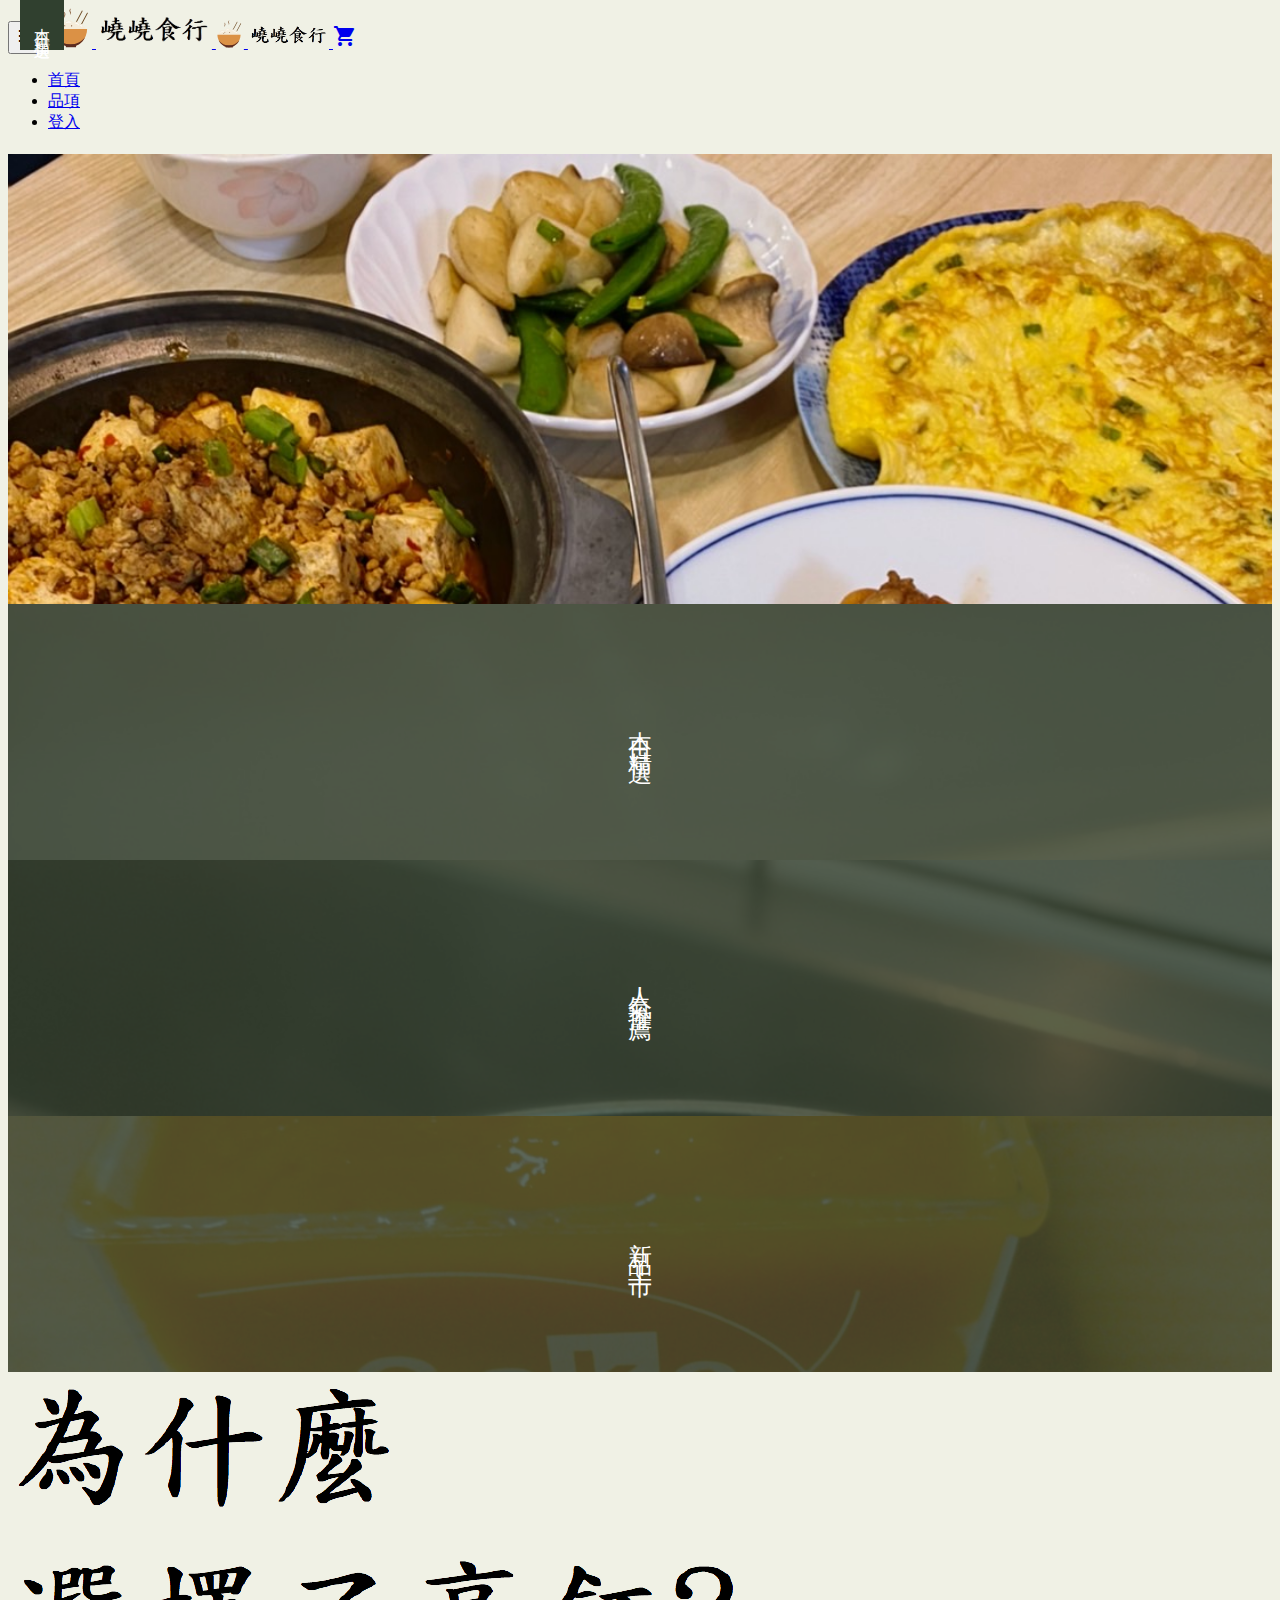
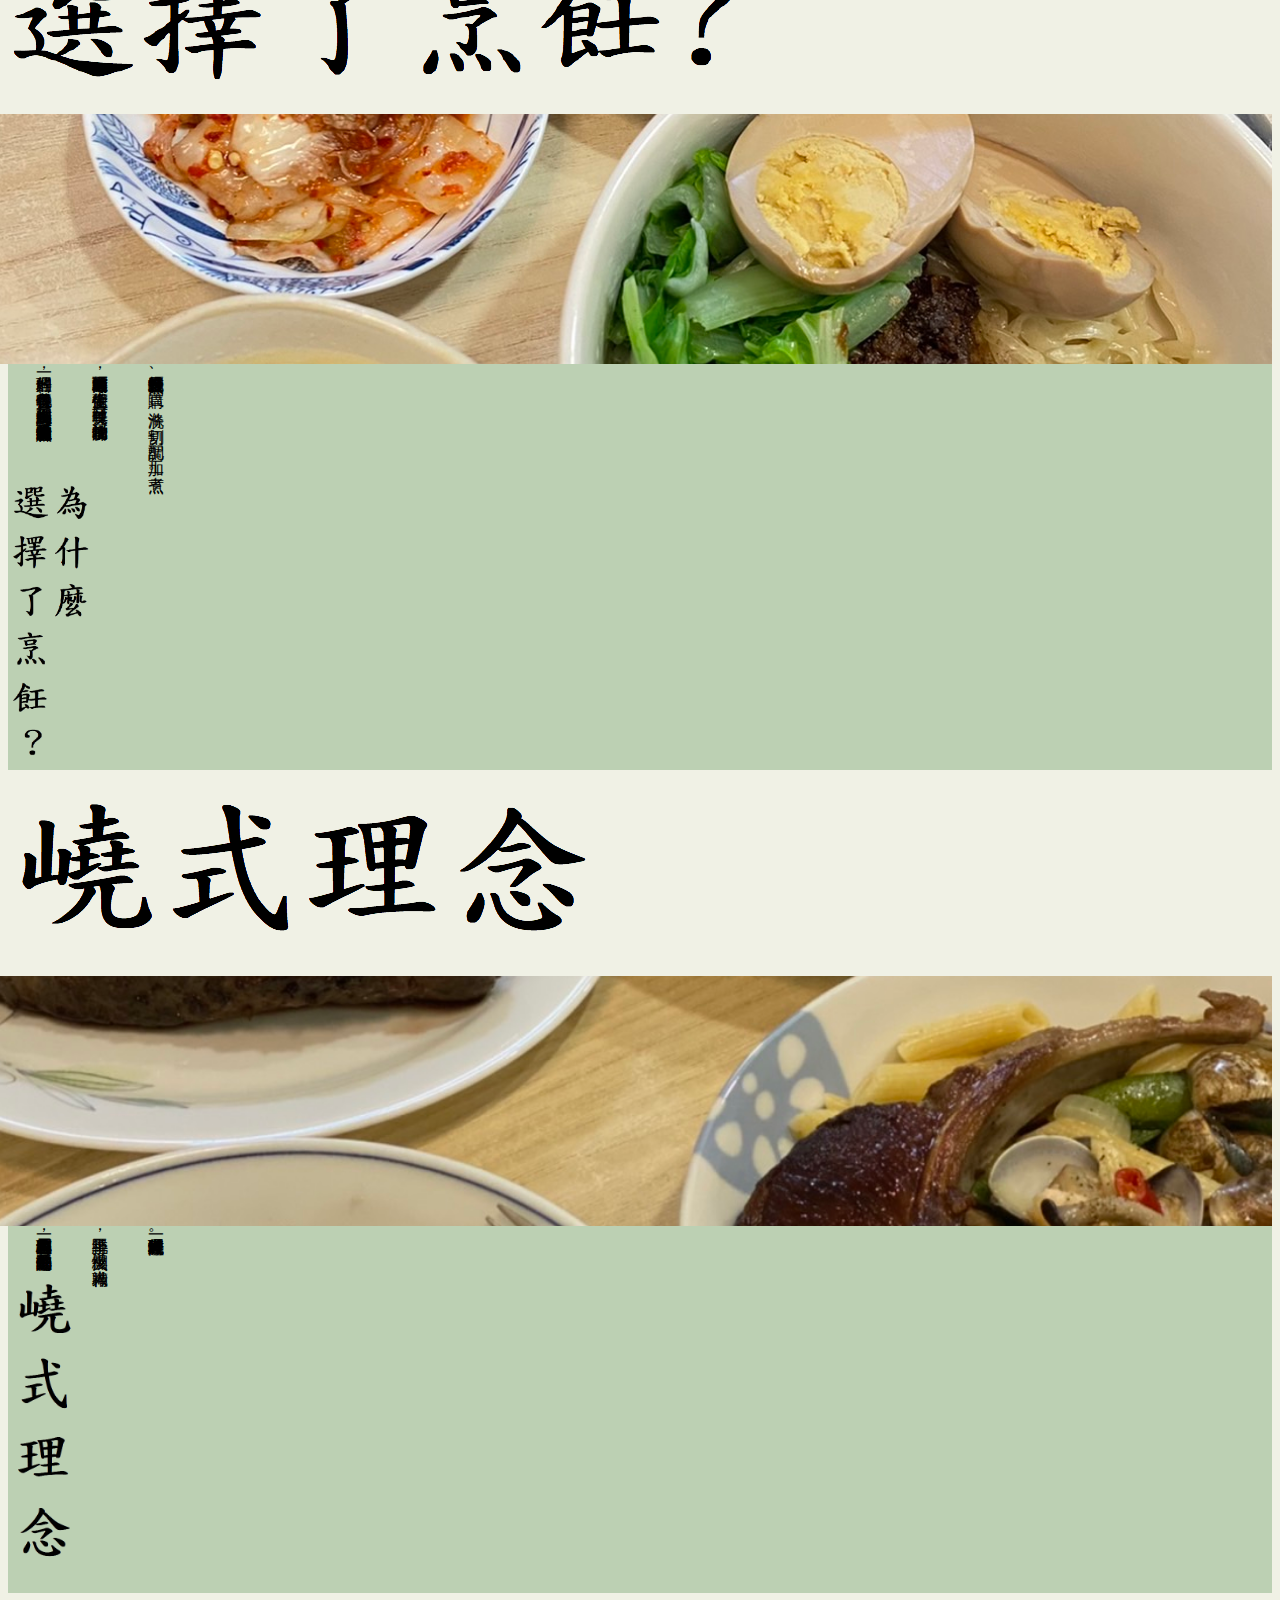
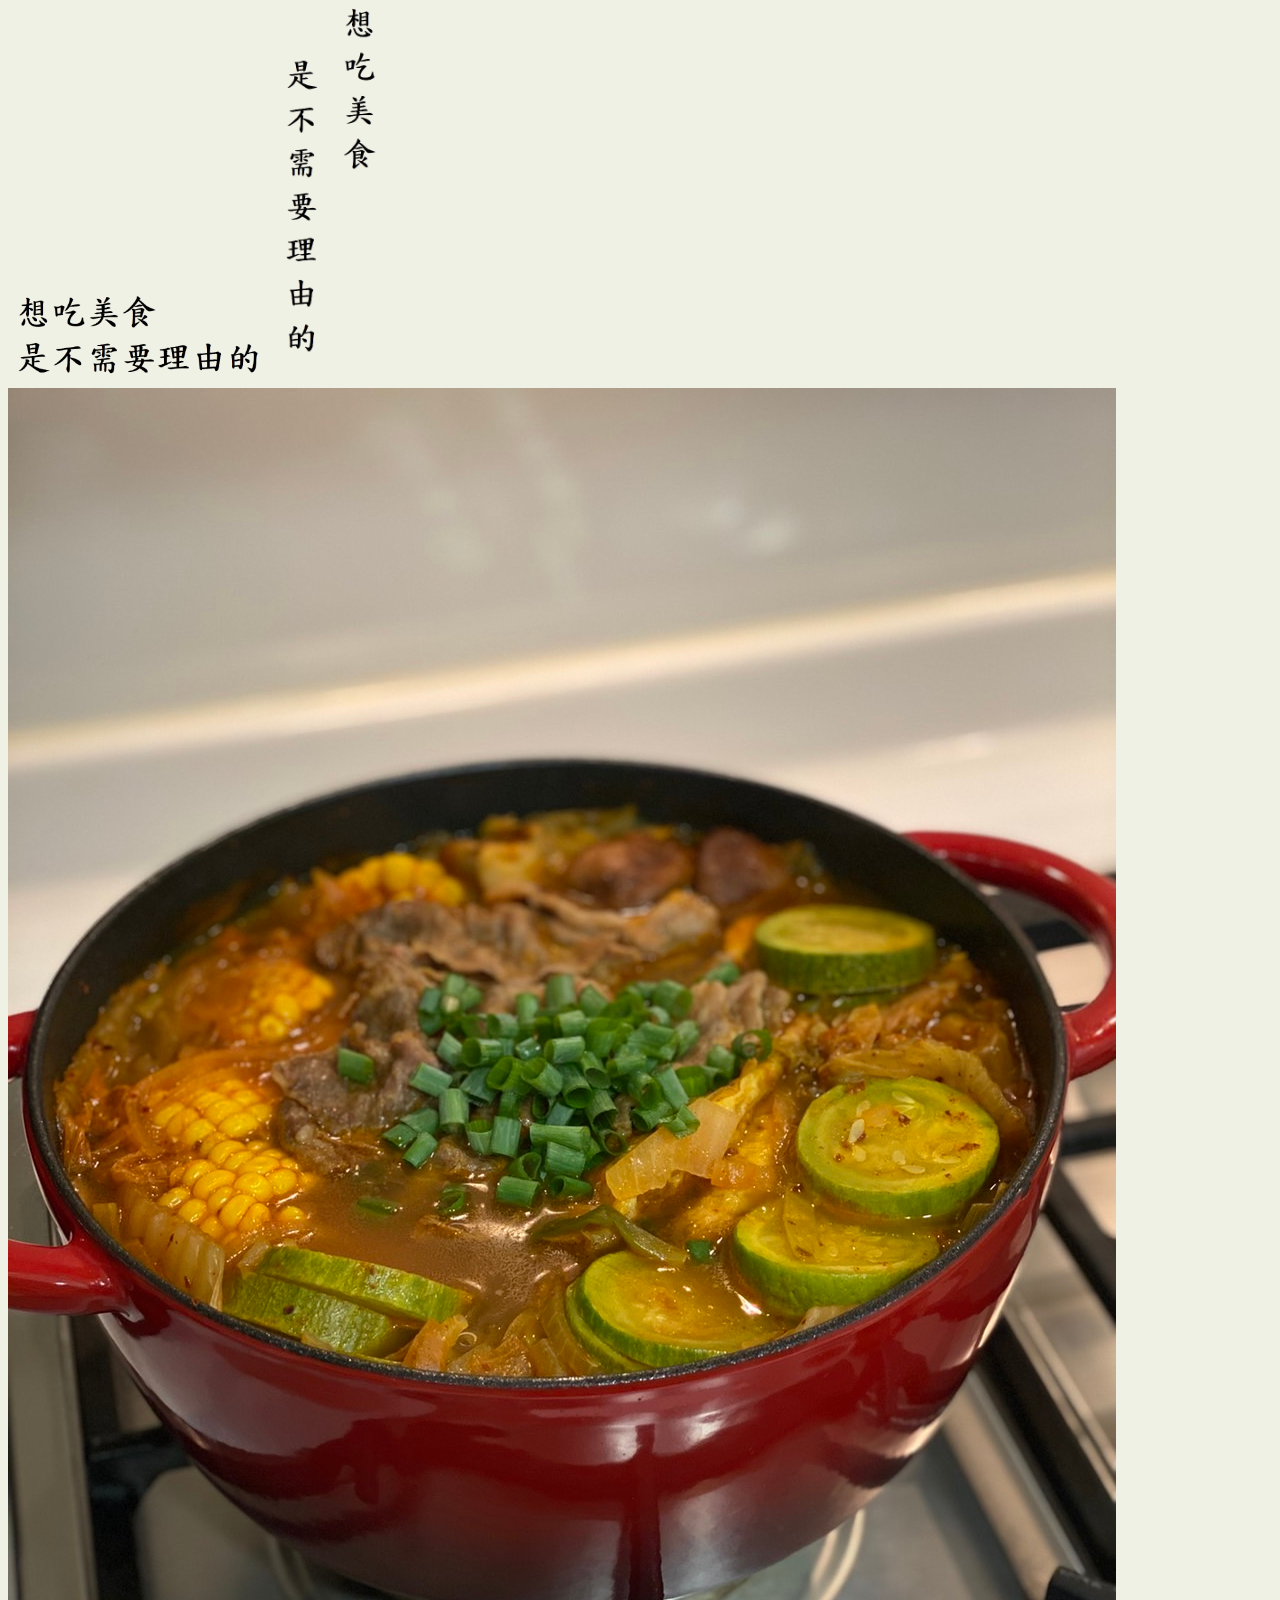
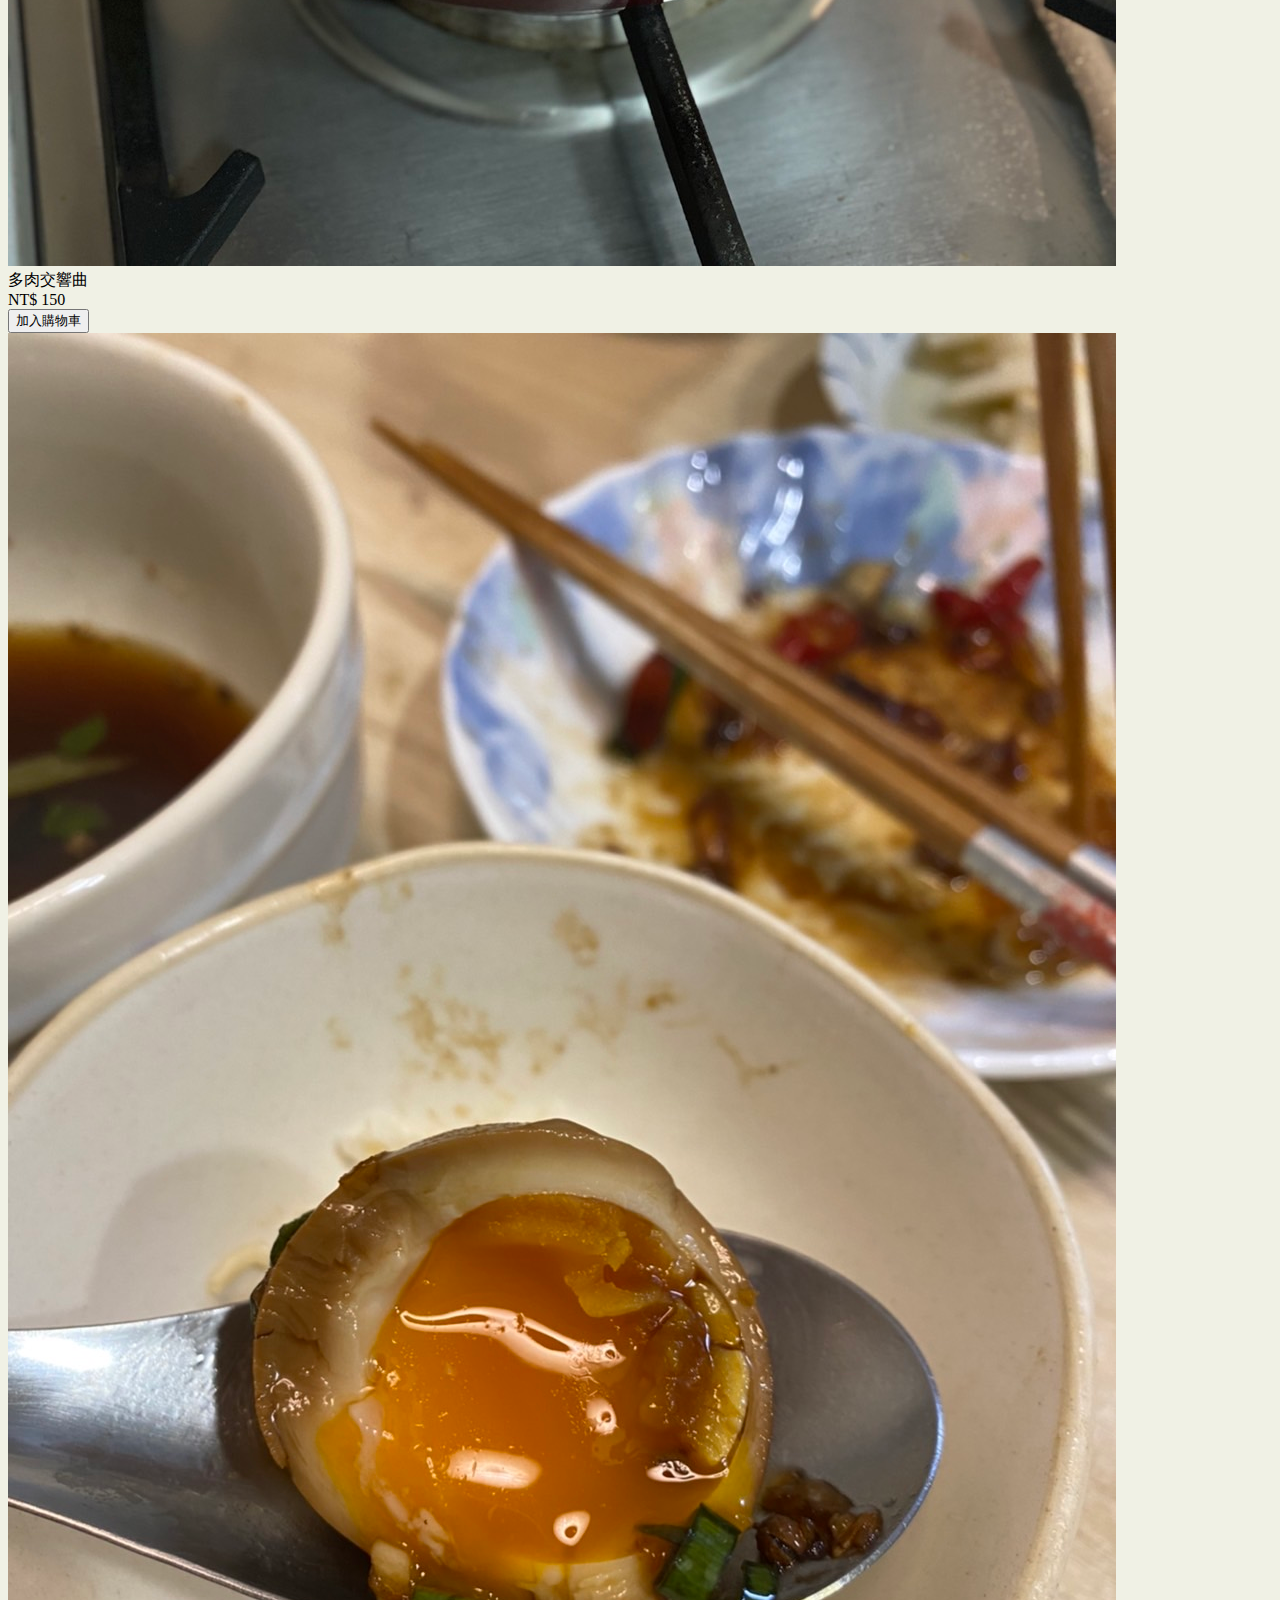
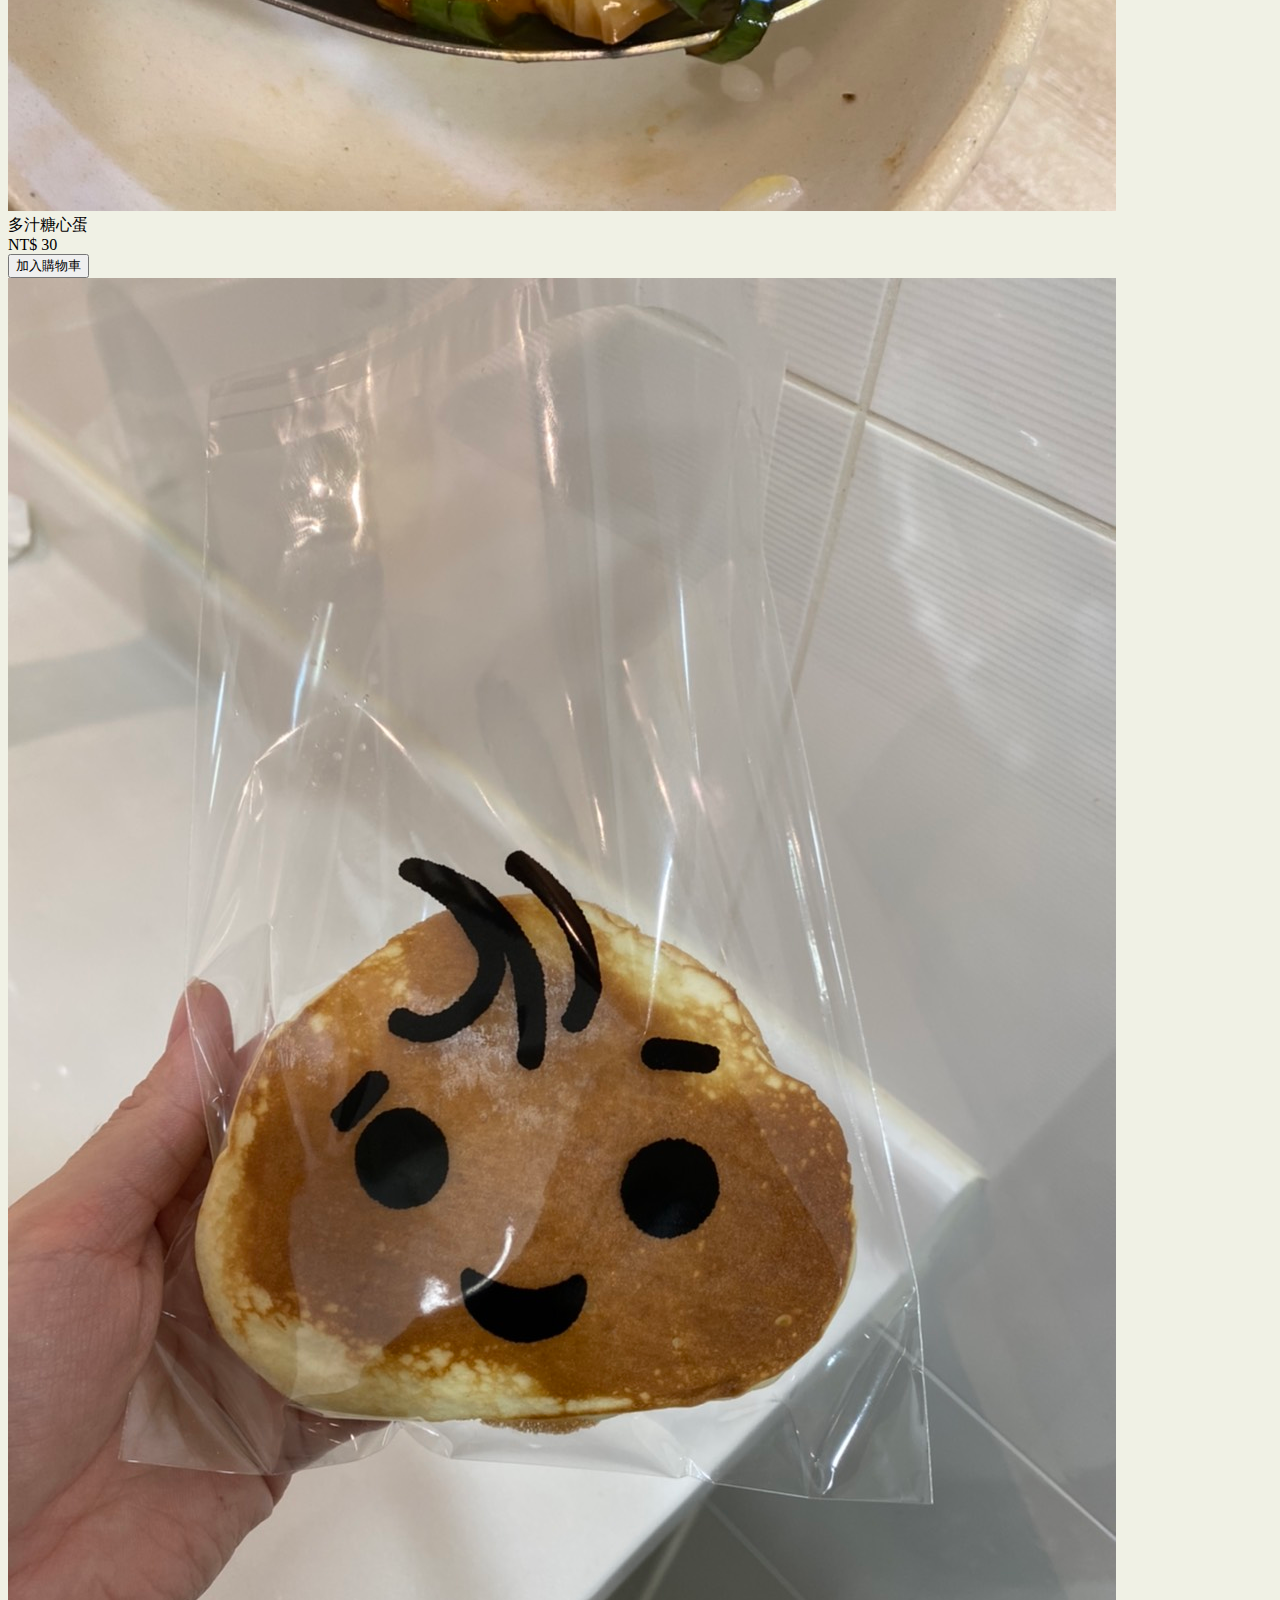
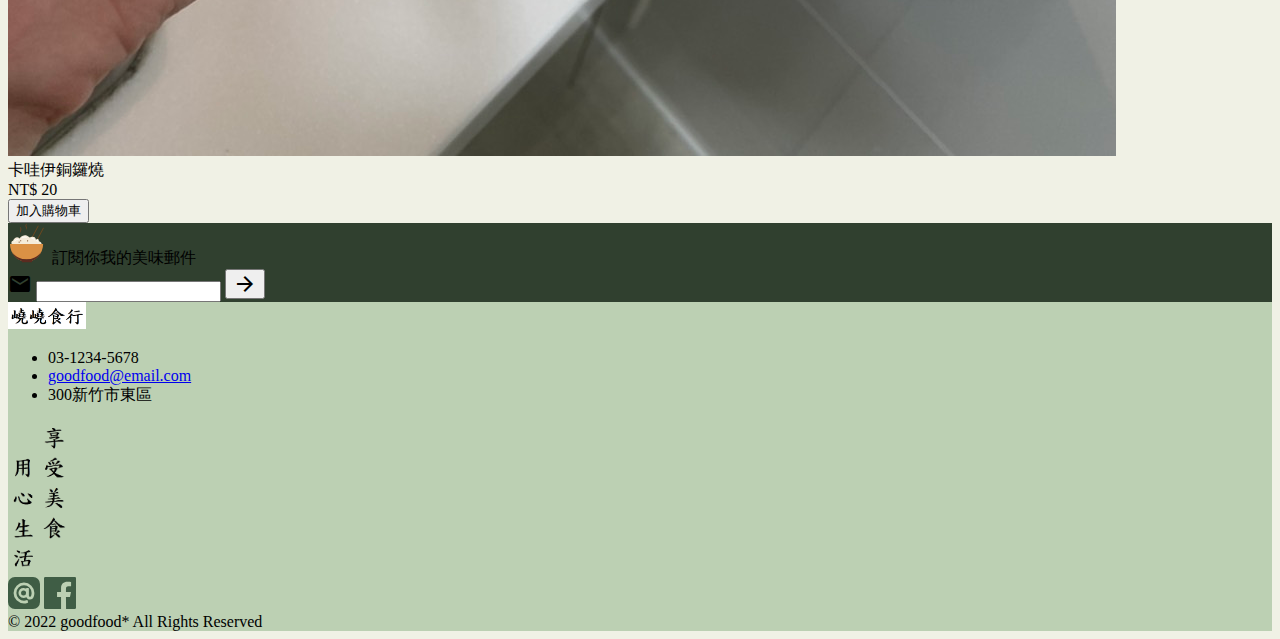
==== index.html @ 8b7c13d5 "home" ====
<!DOCTYPE html>
<html lang="en">

<head>
    <meta charset="UTF-8">
    <title>嶢嶢食行</title>
    <!-- RWD -->
    <meta name="viewport" content="width=device-width, initial-scale=1.0">
    <link rel="icon" href="./images/titleIcon.svg">
    <!-- Material icons -->
    <link href="https://fonts.googleapis.com/icon?family=Material+Icons" rel="stylesheet"> 
    <!-- bootstrap -->
    <link href="https://cdn.jsdelivr.net/npm/bootstrap@5.1.1/dist/css/bootstrap.min.css" rel="stylesheet" integrity="sha384-F3w7mX95PdgyTmZZMECAngseQB83DfGTowi0iMjiWaeVhAn4FJkqJByhZMI3AhiU" crossorigin="anonymous">
    <link rel="stylesheet" href="./css/all.css">
</head>

<body>
    <!-- Navbar -->
    <nav class="navbar navbar-expand-md navbar-light">
        <div class="container">
            <!-- menu toggle button -->
            <button 
                class="navbar-toggler  border-0 d-md-none" 
                type="button"
                data-toggle="collapse" 
                data-target="#navbarSupportedContent" >
                <i class="material-icons">menu</i>
            </button>
            <!-- brand logo -->
            <a class="navbar-brand" href="./index.html">
                <!-- 電腦版 logoIcon加上logo -->
                <img src="./images/logoIcon.svg" height="40px" class="d-none d-md-inline-block">
                <img src="./images/logo.png" height="40px" class="d-none d-md-inline-block">
                <!-- 手機板 logoIcon加上logologo -->
                <img src="./images/logoIcon.svg" height="28px" class="d-inline-block d-md-none">
                <img src="./images/logo.png" height="28px" class="d-inline-block d-md-none" >
            </a>
            <!-- 購物車 -->
            <a class="nav-link  order-md-last" style="font-size: 24px;" href="#">
                <i class="material-icons">shopping_cart</i>
            </a>
            <!-- collapse部分 -->
            <div class="collapse navbar-collapse" id="navbarSupportedContent">
                <ul class="navbar-nav ms-auto">
                    <li class="nav-item active">
                        <a class="nav-link" href="#">首頁 </a>
                    </li>
                    <li class="nav-item">
                        <a class="nav-link" href="#">品項</a>
                    </li>
                    <li class="nav-item">
                        <a class="nav-link" href="#">登入</a>
                    </li>
                </ul>
            </div>
        </div>
    </nav>
<!-- 
    Header  !!container不設定高讓圖片撐高它 -->
    <div class="container">
      <header class="header">
            <!-- (背景圖)圖片取代文字 -->
            <div
                style="background-image: url(./images/banner-img-1.jpeg); min-height:450px;background-size:cover">
                <h1 class="text-hide">嶢嶢食行</h1>
            </div>
            <!-- 毛玻璃 -->
            <div class="row justify-content-center ">
                <div class="col-md-10">
                    <div class="row ">
                        <a href="#" class="col-4 frosted-wrap ">
                            <span class="frosted-text">本日精選</span>
                            <div class="frosted-image "
                                style="background-image: url(./images/product-1.jpg);background-size: cover;">
                            </div>
                        </a>
                        <a href="#" class="col-4 frosted-wrap border-start border-1" >
                            <span class="frosted-text">人氣推薦</span>
                            <div class="frosted-image "
                                style="background-image: url(./images/product-7.jpg);background-size: cover;">
                            </div>
                        </a>
                        <a href="#" class="col-4 frosted-wrap border-start border-1" >
                            <span class="frosted-text">新品上市</span>
                            <div class="frosted-image "
                                style="background-image: url(./images/product-5.jpg);background-size: cover;
                                background-position:center;">
                            </div>
                        </a>
                    </div>
                </div>
            </div>
      </header>
    </div>
    <!-- Section -->
    <section class="section ">
        <!-- (橫式標語) 在 md 以上隱藏 -->
        <div class="row justify-content-center d-md-none ">
            <div class="col-6">
                <img src="./images/水平標語-為什麼選擇了烹飪.png"  class="my-5 img-fluid">
            </div>
        </div>
        <div class="light-green">
            <div class="container">
                <div class="row">
                    <!-- 合菜圖片 -->
                    <div class="col-md-6 ">
                        <div class="h-100 section-image"
                             style="background-image: url(./images/section-img-1.jpg);
                             background-position: center;
                             background-size: cover;">
                        </div>
                    </div>
                    <!-- 垂直的文字內容 -->
                    <div class="col-md-6 vertical-content d-flex justify-content-end">
                        <div class="writing-md-vertical  py-5 py-md-7 ">
                            <p class="mb-0">烹飪就是將食物經過選擇、購買、 洗滌、切割、調配、加工、烹煮。</p>
                            <p class="mb-0">而在經過殺菌消毒等處理，確保衛生安全，使其美味可口，增加食物的風味。</p>
                            <p class="mb-0 d-block d-md-none d-lg-block">一個好的料理，色香味與營養俱佳，不但讓人在食用時感到滿足，而且能讓食物的養分更容易被人體吸收。</p>
                        </div>
                        <!-- (垂直標語) 在 md 以上會顯示 -->
                        <div class="d-none d-md-block mt-1 ">
                            <img src="./images/垂直標語-為什麼選擇了烹飪.png" width="88">
                        </div>
                    </div>

                </div>
            </div>
        </div>
    </section>
    <section class="section">
        <div class="row justify-content-center d-md-none">
            <div class="col-6">
                <img src="./images/水平標語-嶢式理念.png" class="my-5 img-fluid">
            </div>
        </div>
        <div class="light-green">
            <div class="container">
                <!-- (反轉) 調換圖片與文字內容的位置 -->
                <div class="row flex-row-reverse">
                    <div class="col-md-6 ">
                        <div class=" h-100 section-image"
                            style="background-image: url(./images/section-img-2.jpg);
                             background-position: center ;
                             background-size: cover;">
                        </div>
                    </div>
                    <!-- 要用 end 標語才會向左遠離甜點圖片 -->
                    <div class="col-md-6 vertical-content d-flex justify-content-end">
                        <div class="writing-md-vertical  py-5 py-md-7">
                            <p class="mb-0">嶢式料理專注於做好每一道料理。</p>
                            <p class="mb-0">堅持純手工，慢火細熬，職人精神。</p>
                            <p class="mb-0 d-block d-md-none d-lg-block">用心創造每一道具有靈魂的料理，期許感動每一個不平凡的味蕾。</p>
                        </div>
                        <div class="d-none d-md-block ">
                            <img src="./images/垂直標語-嶢式理念.png" width="88">
                        </div>
                    </div>
                </div>
            </div>
        </div>
    </section>
    <section class="my-5 my-md-9 text-center">
        <img src="./images/水平標語-想吃美食是不需要理由的.png" class="img-fluid d-md-none" width="256">
        <img src="./images/垂直標語-想吃美食是不需要理由的.png" class="img-fluid d-none d-md-inline-block" width="130">
    </section>
    <!-- Item Card -->
    <section class="container my-5 my-md-7">
        <div class="row">
            <div class="col-md-4">
                <div class="card position-relative">
                    <img src="./images/product-1.jpg" alt="" >
                    <div class="item-tag">本日精選</div>
                    <div class="card-body">
                       <div class="d-flex justify-content-around">
                            <div class="text-success fs-3">多肉交響曲</div>
                            <div class="text-success fs-3">NT$ 150</strong></div>
                        
                       </div>
                        <button type="button" class="btn btn-success w-100">加入購物車</button>
                    </div>
                </div>
            </div>
            <div class="col-md-4">
                <div class="card position-relative">
                    <img src="./images/product-2.jpg" alt="" >
                    <div class="item-tag">本日精選</div>
                    <div class="card-body">
                       <div class="d-flex justify-content-around">
                            <div class="text-success fs-3">多汁糖心蛋</div>
                            <div class="text-success fs-3">NT$ 30</strong></div>
                       </div>
                        <button type="button" class="btn btn-success w-100">加入購物車</button>
                    </div>
                </div>
            </div>
            <div class="col-md-4">
                <div class="card position-relative">
                    <img src="./images/product-3.jpg" alt="" >
                    <div class="item-tag">本日精選</div>
                    <div class="card-body">
                       <div class="d-flex justify-content-around">
                            <div class="text-success fs-3">卡哇伊銅鑼燒</div>
                            <div class="text-success fs-3">NT$ 20</strong></div>
                       </div>
                        <button type="button" class="btn btn-success w-100">加入購物車</button>
                    </div>
                </div>
            </div>
    </section>
    <!-- 訂閱郵件 -->
    <section class="py-5 dark-green">
        <div class="container">
            <div class="row justify-content-center">
                <div class="col-md-5 d-flex align-items-center justify-content-center ">
                    <img src="./images/logoIcon.svg" height="40">
                    <span class="h4 text-white mb-0 mx-3">訂閱你我的美味郵件</span>
                </div>
                <div class="col-md-5 d-flex align-items-center justify-content-center ">
                    <label for="subscription" class="material-icons  text-white me-3">
                        email
                    </label>
                    <input type="email" id="subscription" class="form-control">
                    <button class="material-icons btn btn-primary btn-sm ms-2">
                        arrow_forward
                    </button>
                </div>
            </div>
        </div>
    </section>
    <!-- Footer -->
    <footer class="py-4 light-green">
        <div class="container">
            <!-- 上半 -->
            <div class="row justify-content-center">
                <div class="col-md-5 d-flex flex-column justify-content-between">
                    <!-- 要用 div 包住不然圖片寬度會跑掉 -->
                    <div>
                        <img src="./images/logo.svg" height="27">
                    </div>
                    <ul class="list-unstyled mt-5 ">
                        <li>03-1234-5678</li>
                        <li><a href="#">goodfood@email.com</a></li>
                        <li>300新竹市東區</li>
                    </ul>
                </div>
                <div class="col-md-5 d-none d-md-block text-right">
                    <img src="./images/享受美食用心生活.png" width="60">
                </div>
            </div>
            <!-- 下半 -->
            <div class="row mt-4 justify-content-center">
                <div class="col-md-5 mt-2">
                    <img src="./images/ic-line@.svg" height="32" width="32">
                    <img src="./images/ic-facebook.svg" height="32" width="32">
                </div>
                <div class="col-md-5 text-md-right mt-2">
                    <span >© 2022 goodfood* All Rights Reserved</span>
                </div>
            </div>
        </div>
    </footer>
    <!-- Bootstrap JS -->
    <script src="https://code.jquery.com/jquery-3.3.1.slim.min.js"
        integrity="sha384-q8i/X+965DzO0rT7abK41JStQIAqVgRVzpbzo5smXKp4YfRvH+8abtTE1Pi6jizo" crossorigin="anonymous">
    </script>
    <script src="https://cdnjs.cloudflare.com/ajax/libs/popper.js/1.14.7/umd/popper.min.js"
        integrity="sha384-UO2eT0CpHqdSJQ6hJty5KVphtPhzWj9WO1clHTMGa3JDZwrnQq4sF86dIHNDz0W1" crossorigin="anonymous">
    </script>
    <script src="https://stackpath.bootstrapcdn.com/bootstrap/4.3.1/js/bootstrap.min.js"
        integrity="sha384-JjSmVgyd0p3pXB1rRibZUAYoIIy6OrQ6VrjIEaFf/nJGzIxFDsf4x0xIM+B07jRM" crossorigin="anonymous">
    </script>
    <!-- Custom JS -->
    <script src="./js/all.js"></script>
</body>
</html>
---- css/all.css ----
body {
  background-color: #f0f1e5;
}
.dark-green {
  background-color: #30402F !important;
}
.light-green {
  background-color: #BCD0B3;
}
.text-hide{
  text-indent:101%;
  overflow: hidden;
  white-space:nowrap;
}
/* frosted-wrap */
.header .frosted-wrap {
  position: relative;
  height: 256px;
  text-decoration: none;
  display:flex;
  justify-content: center;
  align-items: center;
  z-index: 5;
  overflow: hidden;
}
/* frosted-wrap的偽元素為'綠'色毛玻璃 */
.header .frosted-wrap::after {
  position: absolute;
  content: '';
  top: -10px;
  left: -10px;
  right: -10px;
  bottom: -10px;
  z-index: -1;
  background-color: rgba(50, 64, 47, 0.8); 
  /* 當觸發hover，會有'橘'色毛玻璃 */
  transition: background-color 0.5s 0s ;
}
/* 偽元素為'綠'色毛玻璃 之虛擬選擇器*/
.header .frosted-wrap:hover::after{
  background-color: rgba(213, 133, 104, 0.8);
}
/* 修飾frosted-wrap內的文字 */
.header .frosted-wrap .frosted-text { 
  font-size: 24px;
  color: #fff;
  letter-spacing: 10px;
  writing-mode: vertical-lr;
}
/* 修飾frosted-wrap內的圖片 */
.header .frosted-wrap .frosted-image {
  position: absolute;
  right: -10px;
  left: -10px;
  top: -10px;
  bottom: -10px;
  z-index: -1;
}
/* 修飾section內的圖片 */
.section-image {
  min-height: 250px;
  margin-left:-30px;
}
.section .vertical-content {
  max-height: 420px;
}
/* 修飾section內的文字 */
@media (min-width: 768px) {
  .writing-md-vertical {
  writing-mode: vertical-rl;
  line-height: 2.5;
  }
}
 .item-tag {
  position: absolute;
  left: 20px;
  top: 0;
  padding: 15px 10px;
  background-color: #30402F;
  writing-mode: vertical-lr;
  color: white;
  letter-spacing: 5px;
  line-height: 1.5;
}
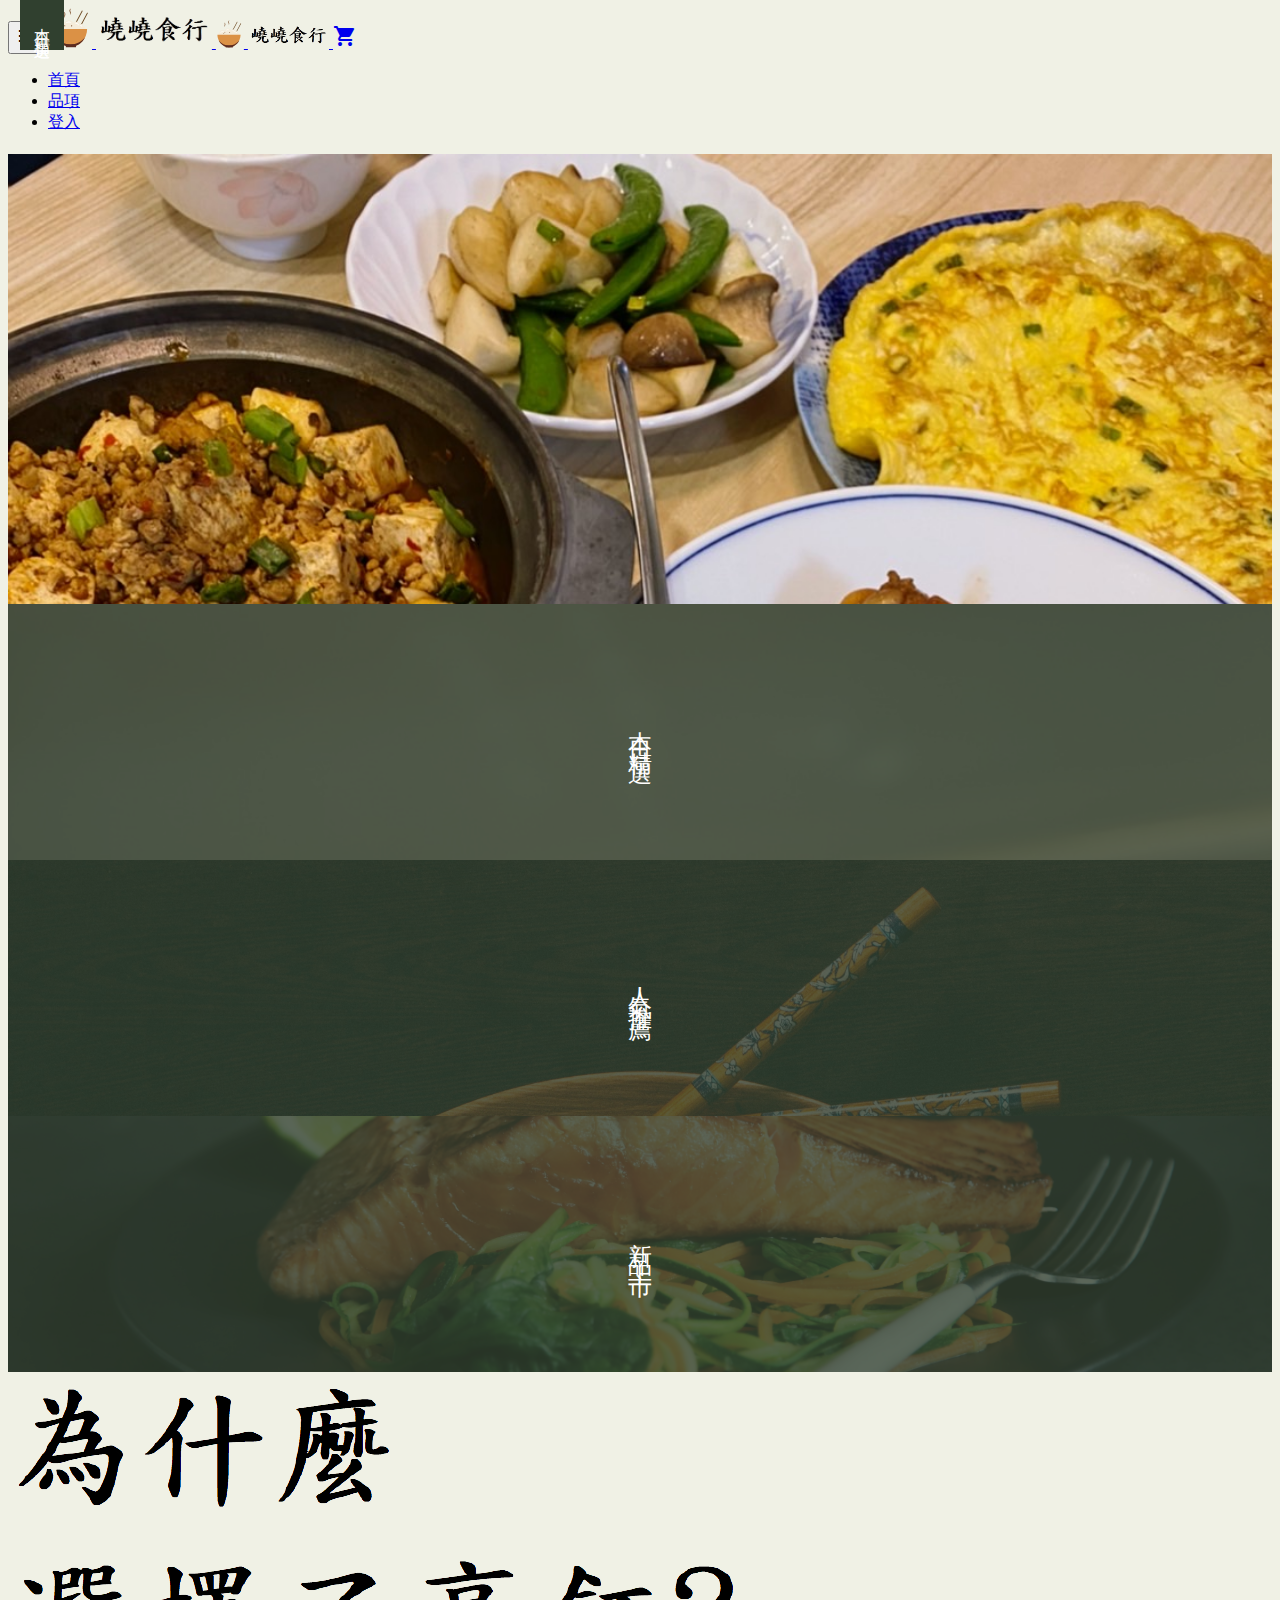
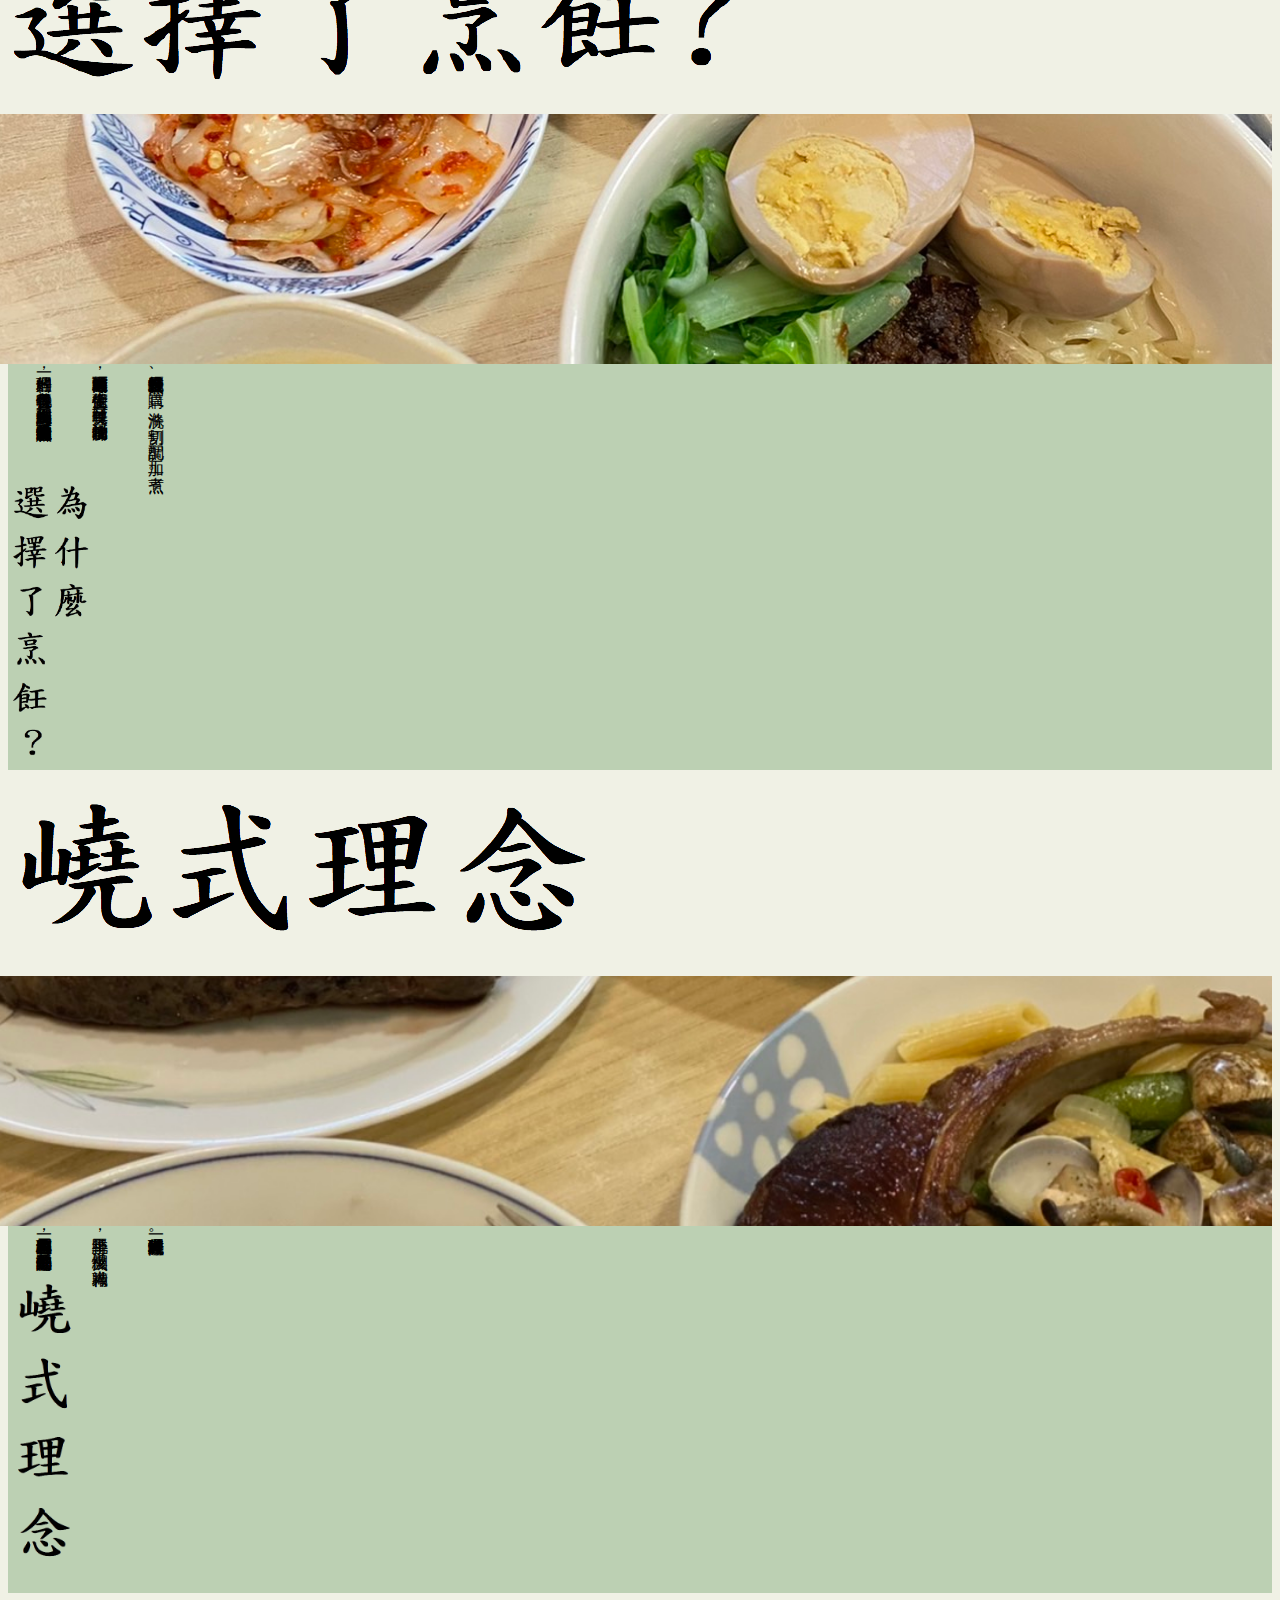
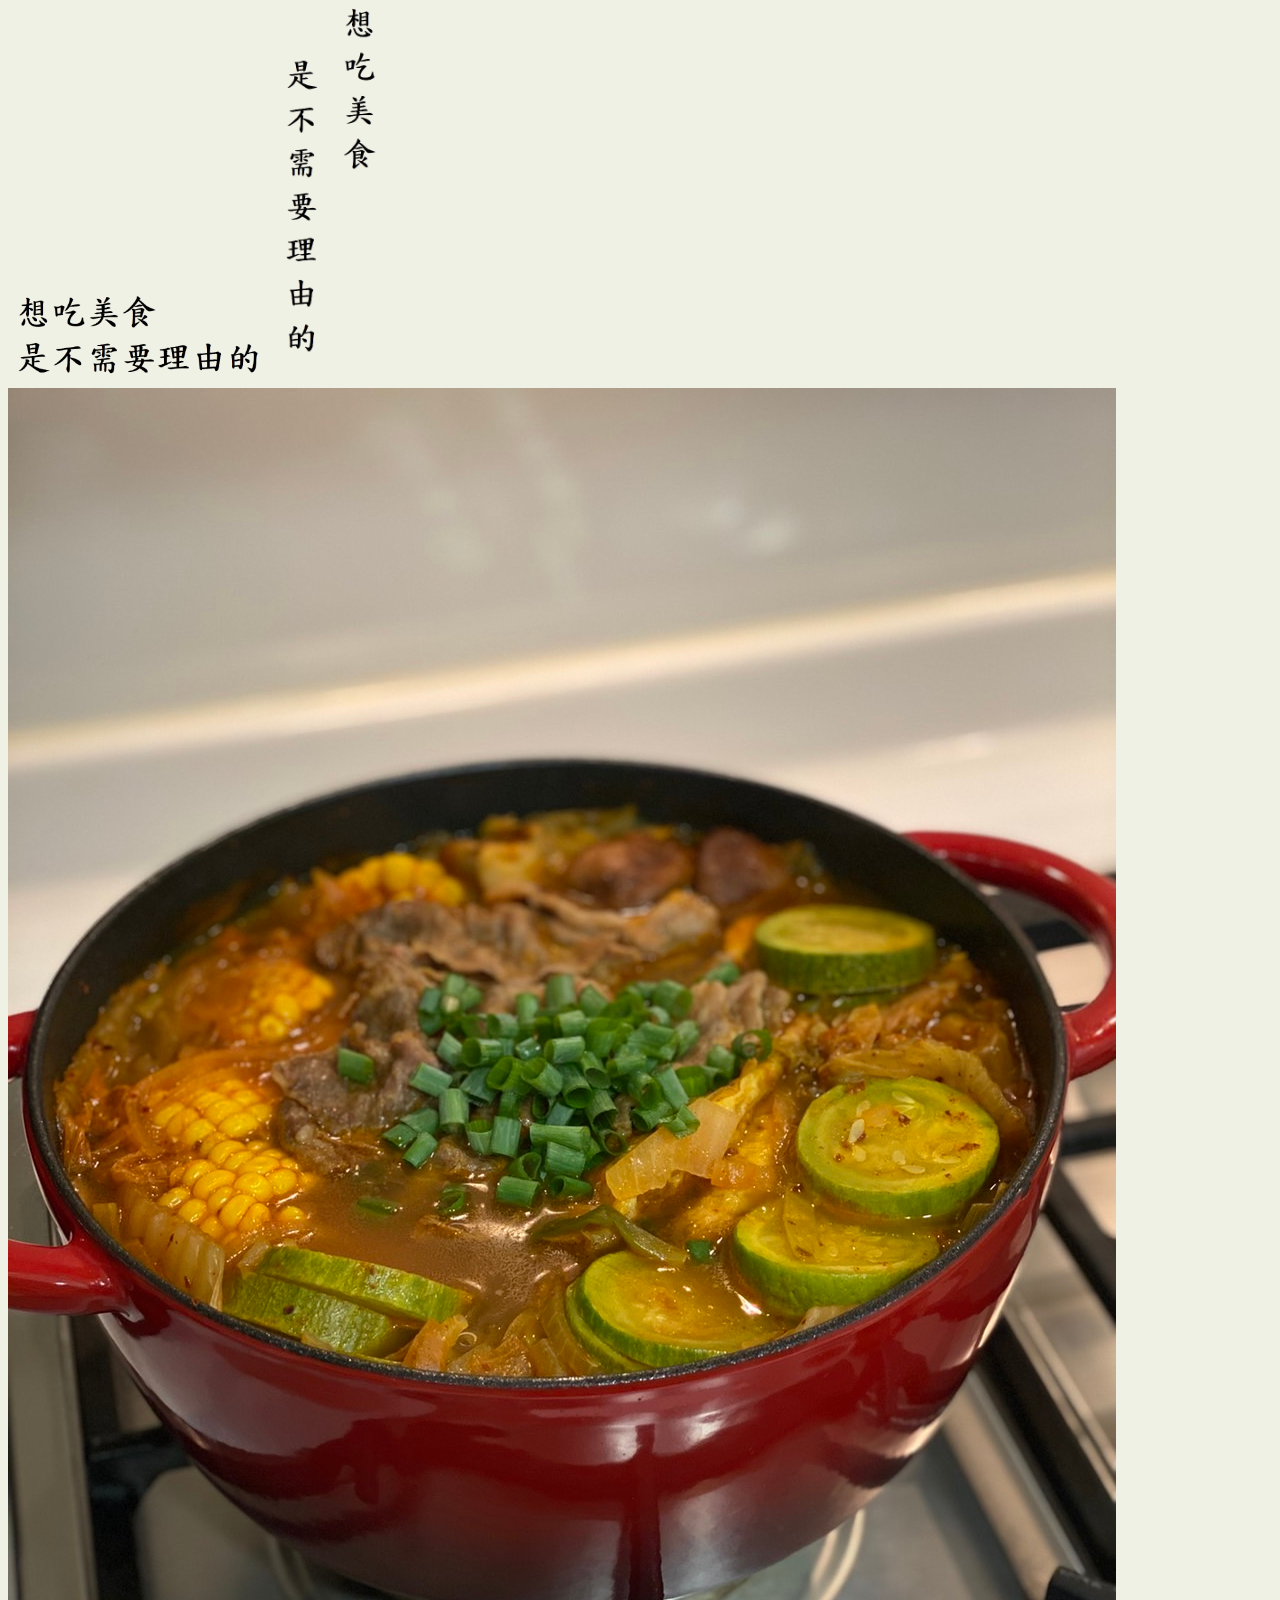
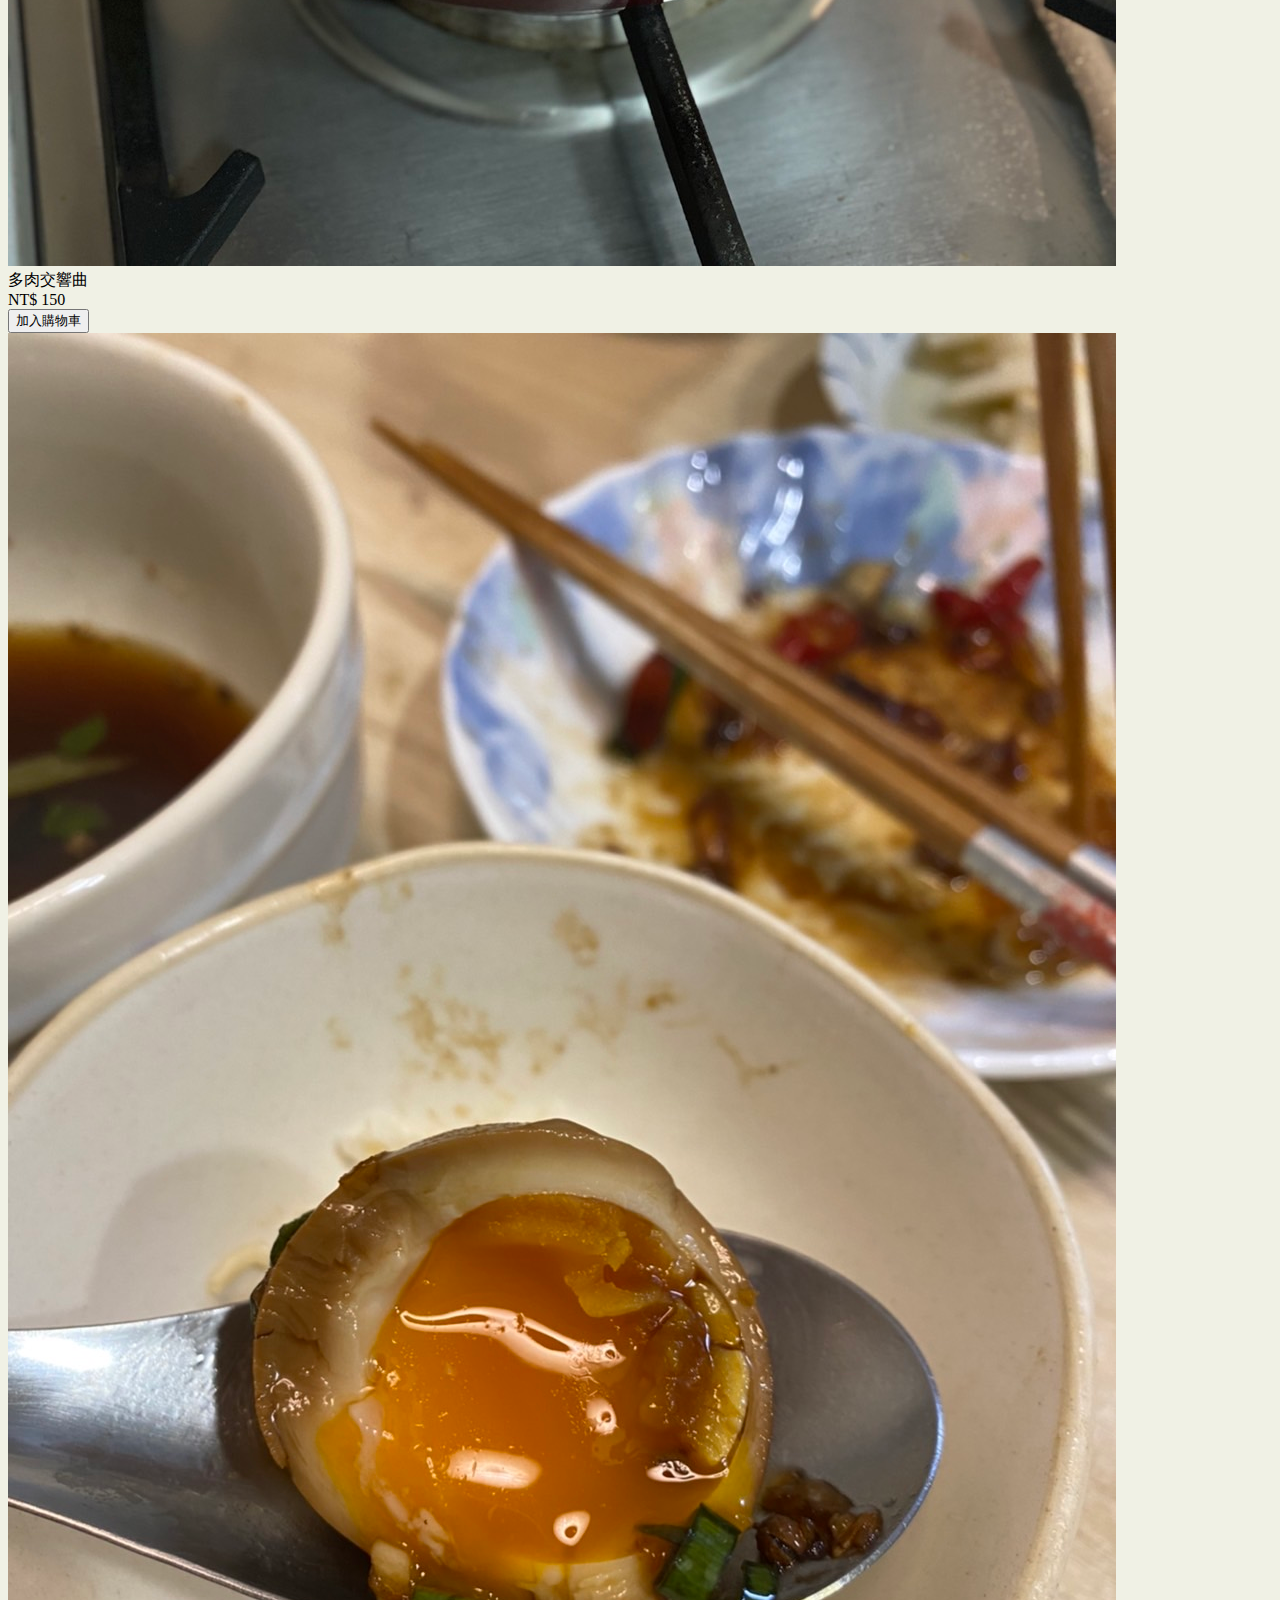
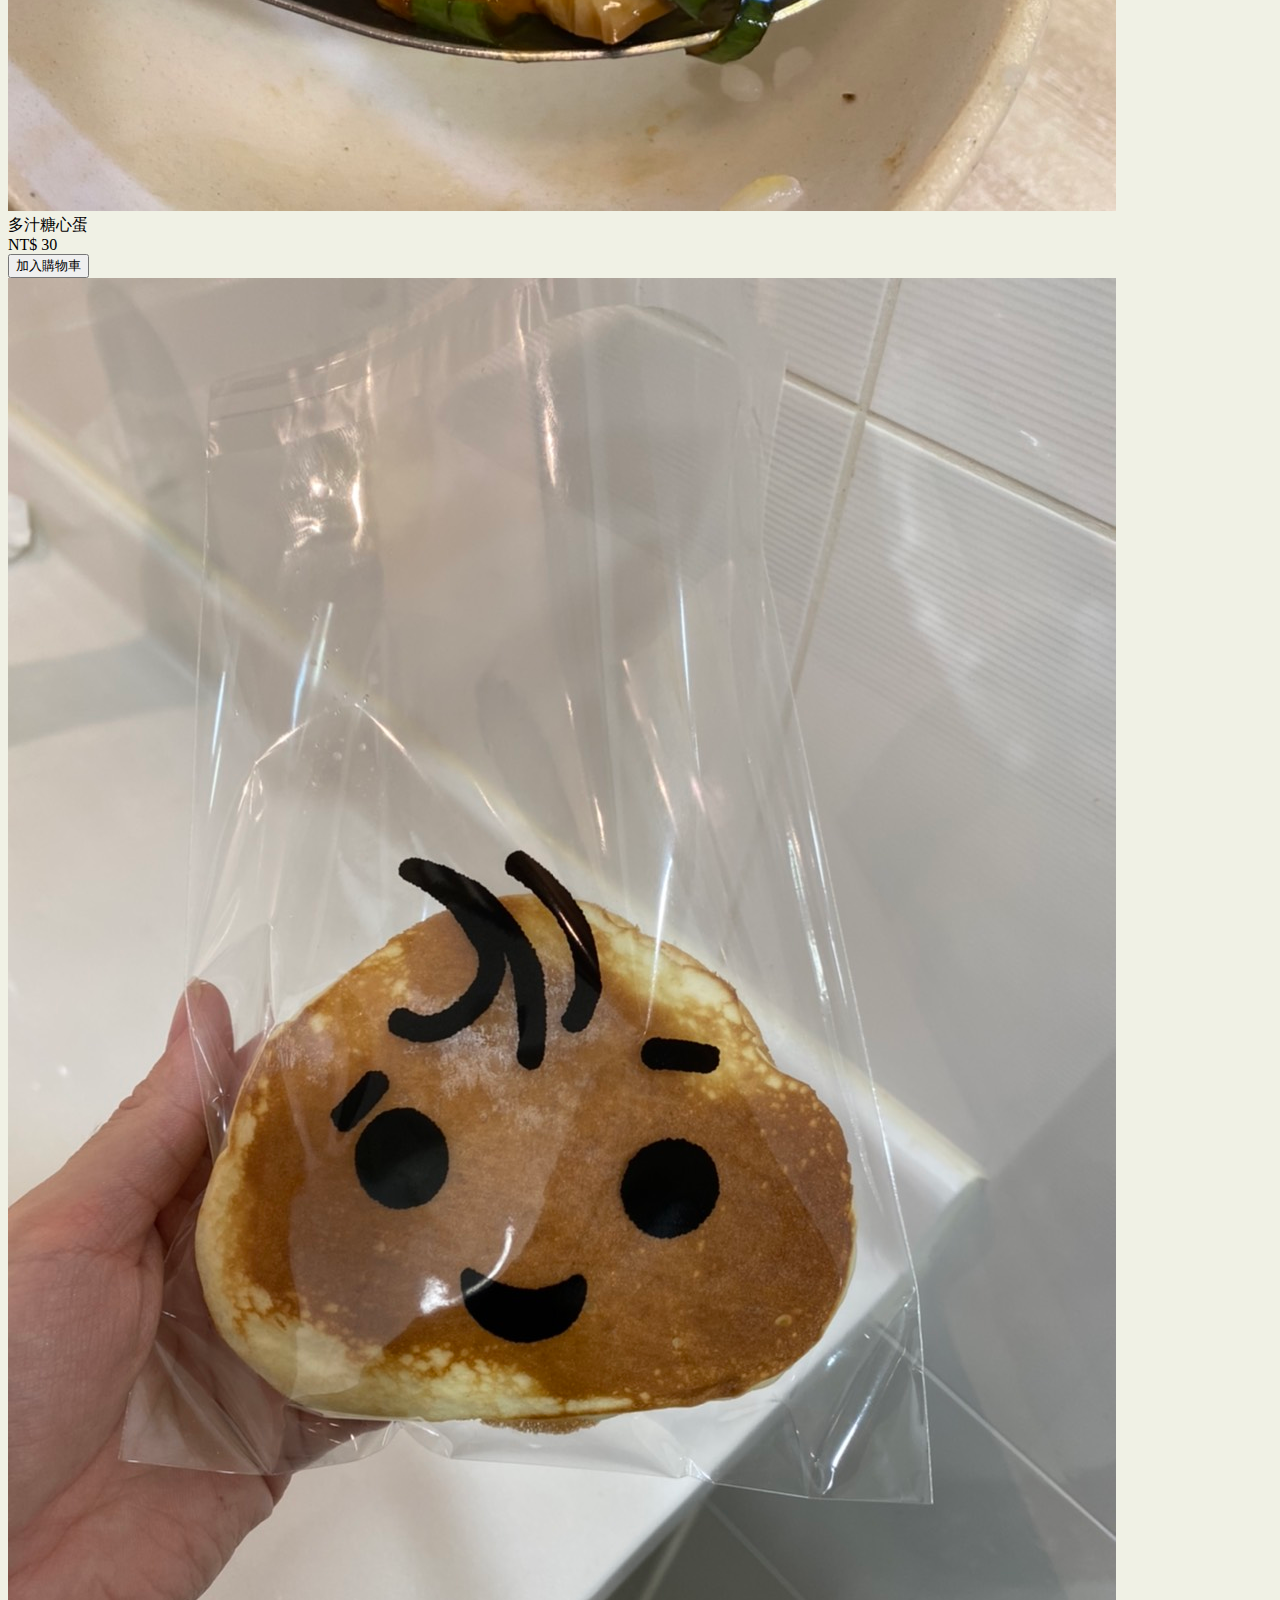
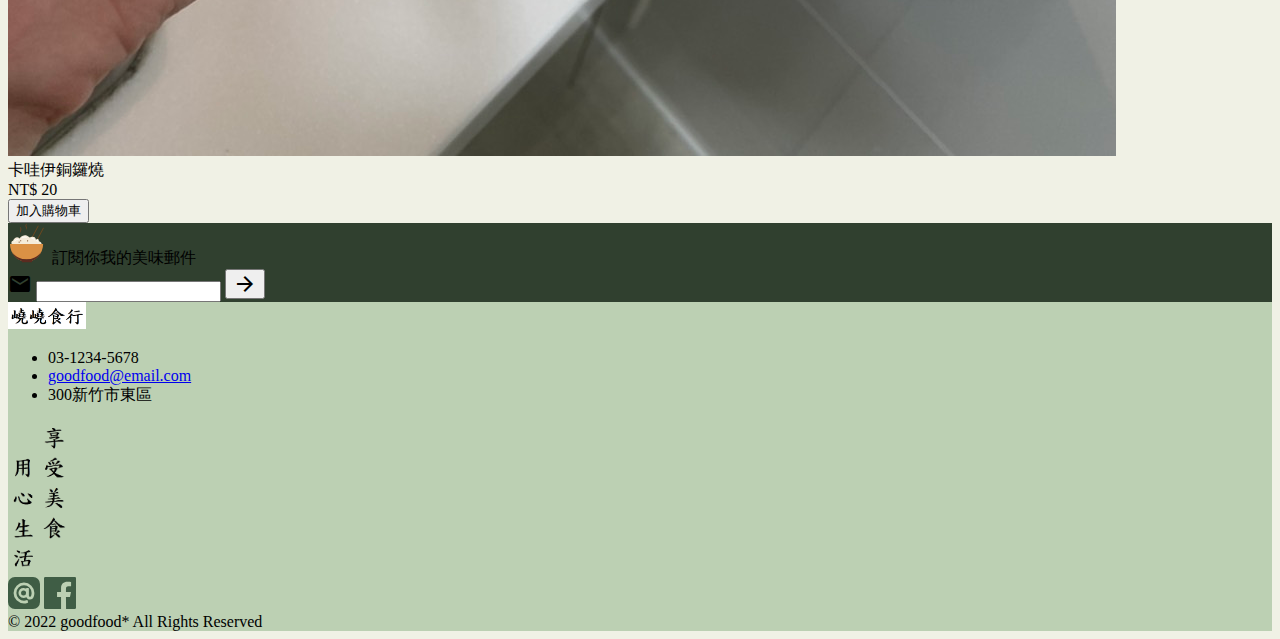
==== commit e07b1290: "新增登入頁面" ====
--- a/index.html
+++ b/index.html
@@ -43,13 +43,13 @@
             <div class="collapse navbar-collapse" id="navbarSupportedContent">
                 <ul class="navbar-nav ms-auto">
                     <li class="nav-item active">
-                        <a class="nav-link" href="#">首頁 </a>
+                        <a class="nav-link" href="./index.html">首頁 </a>
                     </li>
                     <li class="nav-item">
-                        <a class="nav-link" href="#">品項</a>
+                        <a class="nav-link" href="./product.html">品項</a>
                     </li>
                     <li class="nav-item">
-                        <a class="nav-link" href="#">登入</a>
+                        <a class="nav-link" href="./login.html">登入</a>
                     </li>
                 </ul>
             </div>
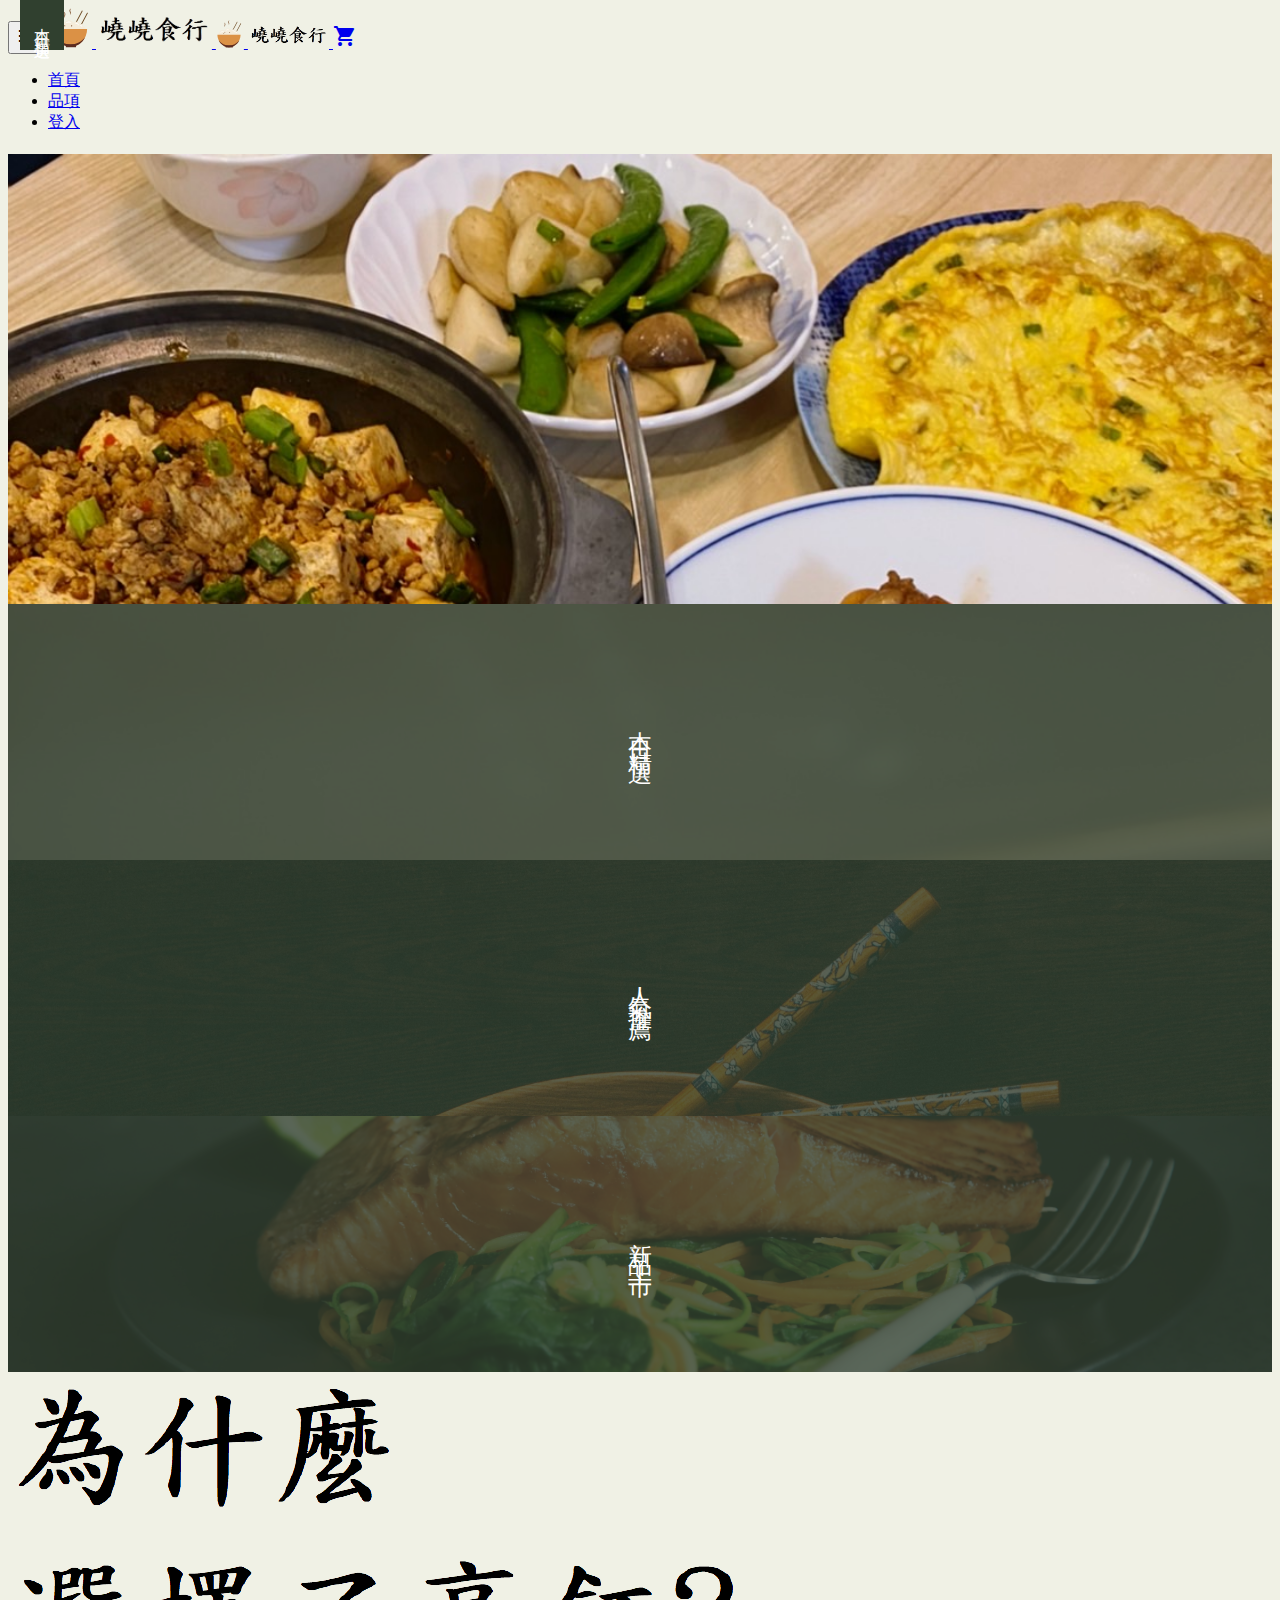
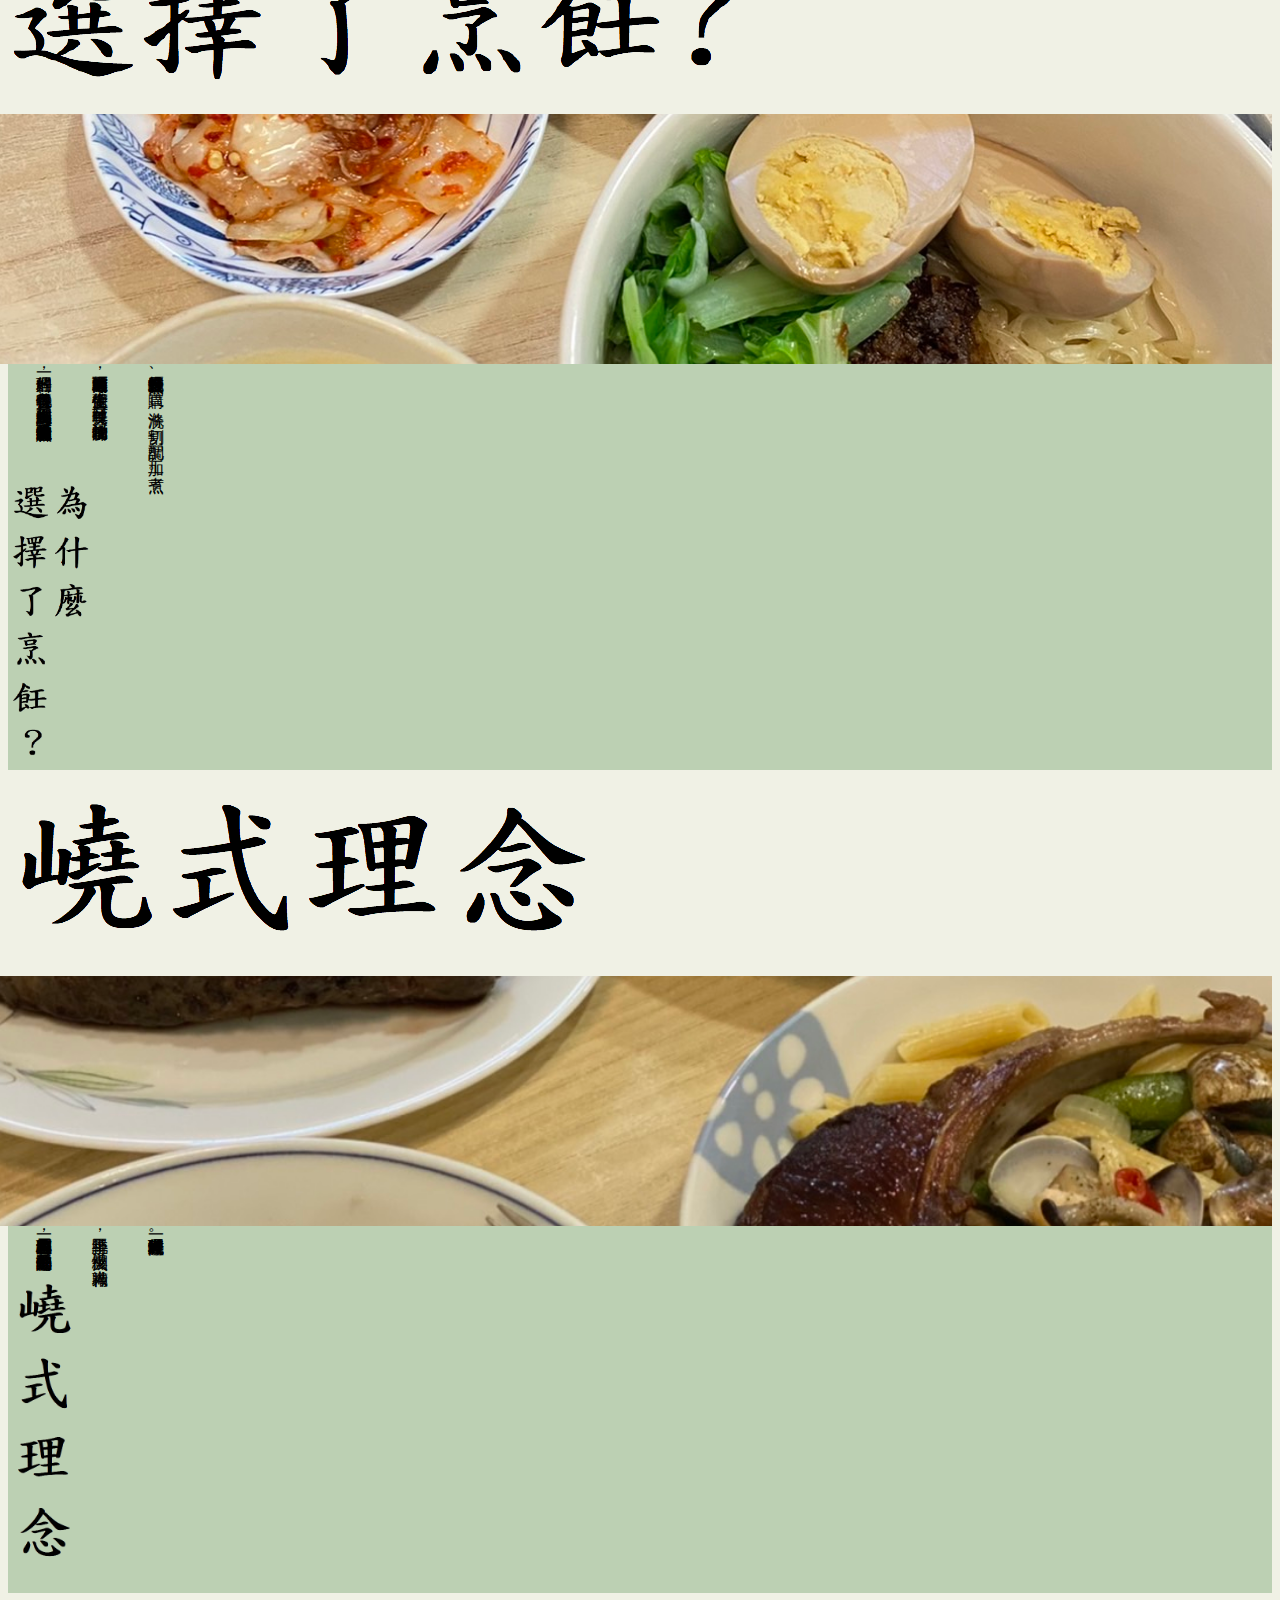
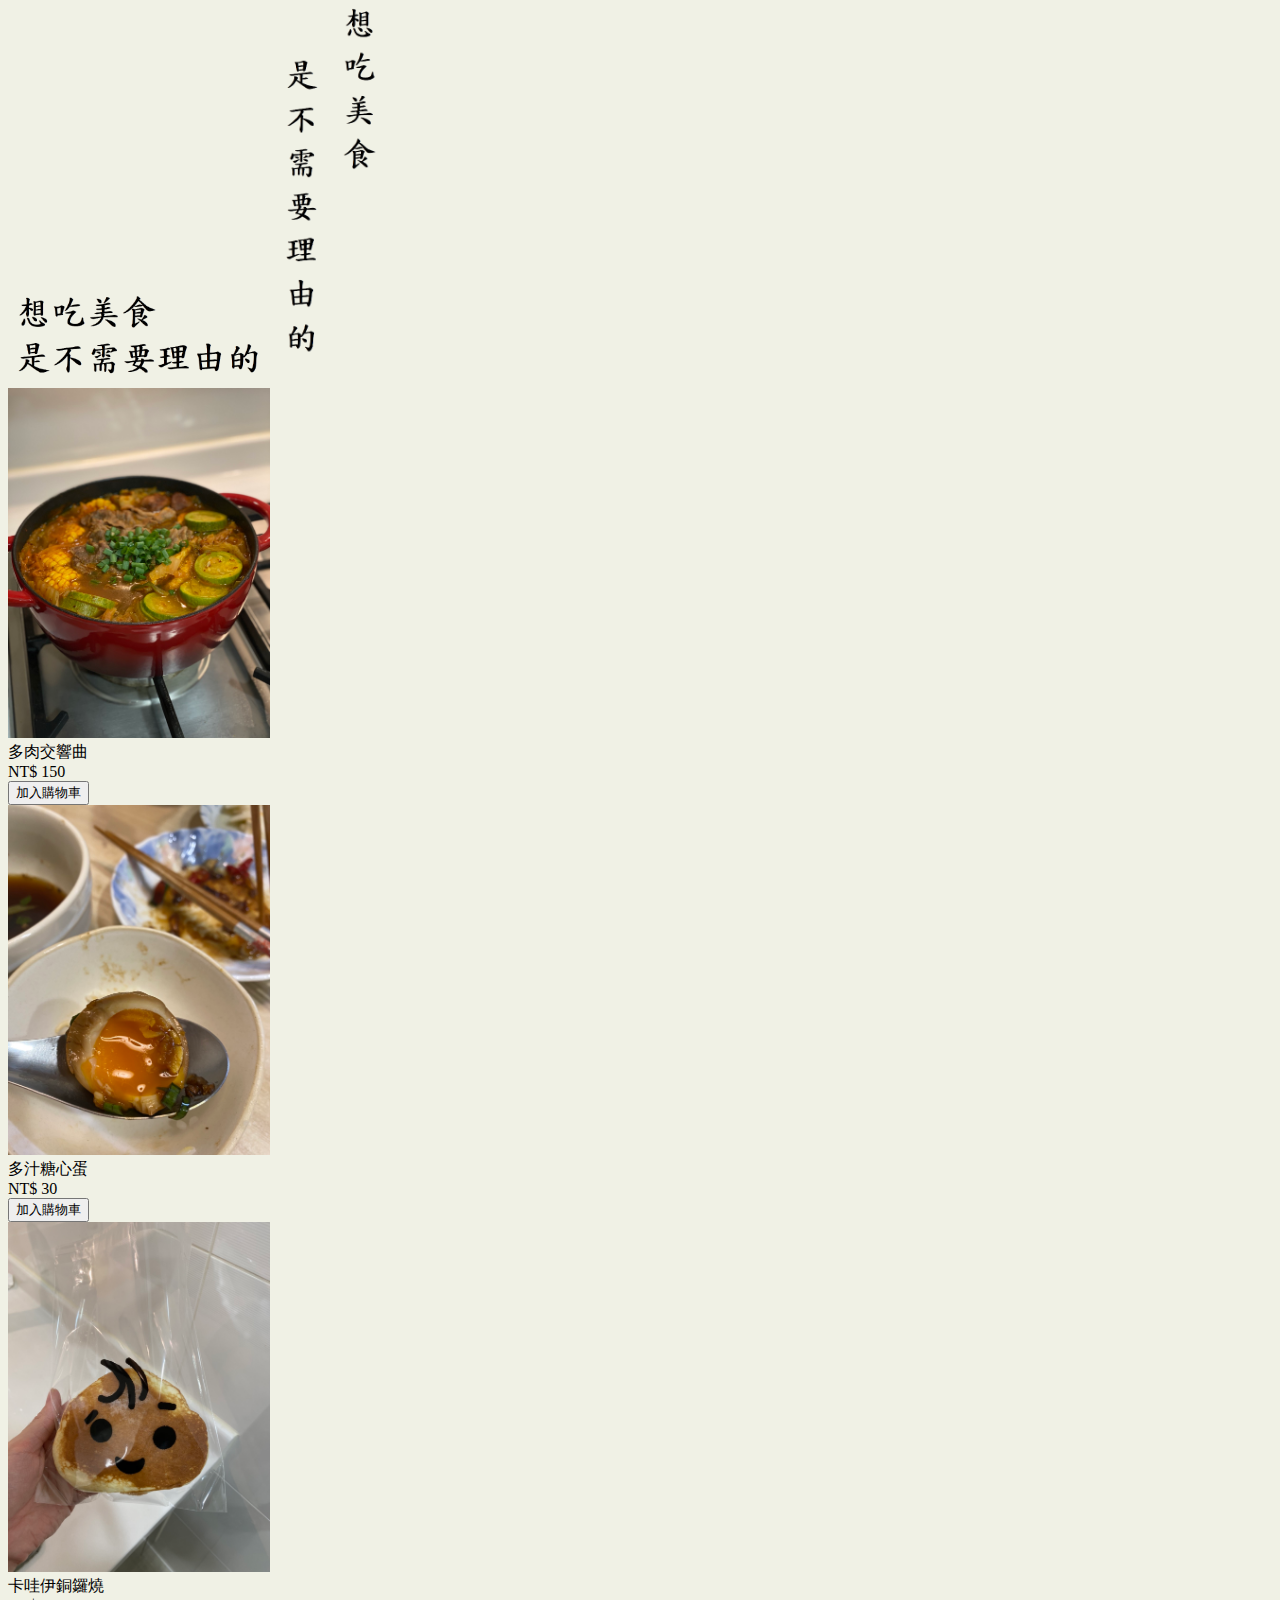
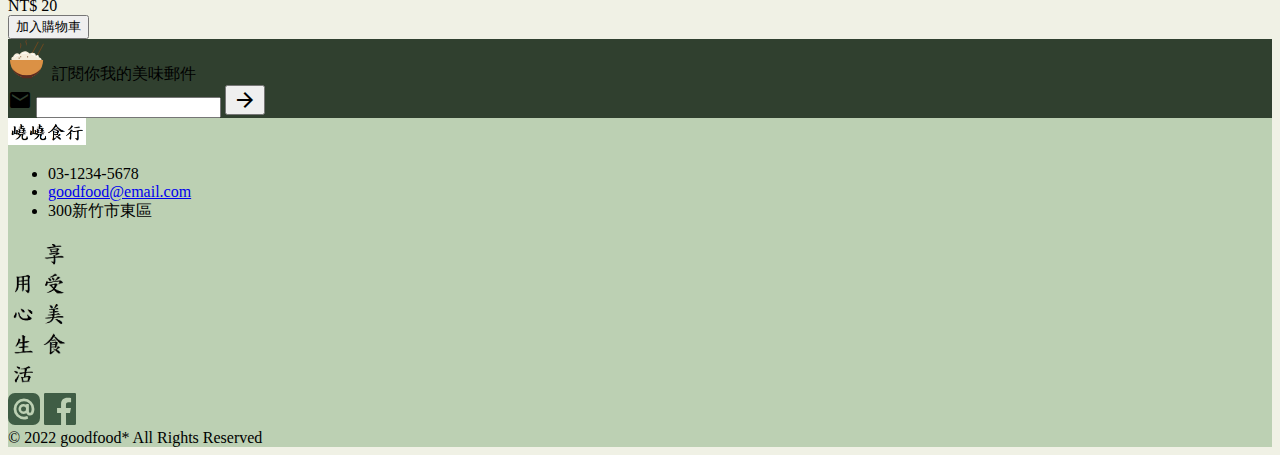
==== commit 473a075c: "調整首頁圖片解析度與調整登入頁面版面" ====
--- a/index.html
+++ b/index.html
@@ -169,7 +169,7 @@
         <div class="row">
             <div class="col-md-4">
                 <div class="card position-relative">
-                    <img src="./images/product-1.jpg" alt="" >
+                    <img src="./images/product-1.jpg" alt="" height="350px" style="object-fit: cover" >
                     <div class="item-tag">本日精選</div>
                     <div class="card-body">
                        <div class="d-flex justify-content-around">
@@ -183,7 +183,7 @@
             </div>
             <div class="col-md-4">
                 <div class="card position-relative">
-                    <img src="./images/product-2.jpg" alt="" >
+                    <img src="./images/product-2.jpg" alt="" height="350px" style="object-fit: cover" >
                     <div class="item-tag">本日精選</div>
                     <div class="card-body">
                        <div class="d-flex justify-content-around">
@@ -196,7 +196,7 @@
             </div>
             <div class="col-md-4">
                 <div class="card position-relative">
-                    <img src="./images/product-3.jpg" alt="" >
+                    <img src="./images/product-3.jpg" alt="" height="350px" style="object-fit: cover">
                     <div class="item-tag">本日精選</div>
                     <div class="card-body">
                        <div class="d-flex justify-content-around">
